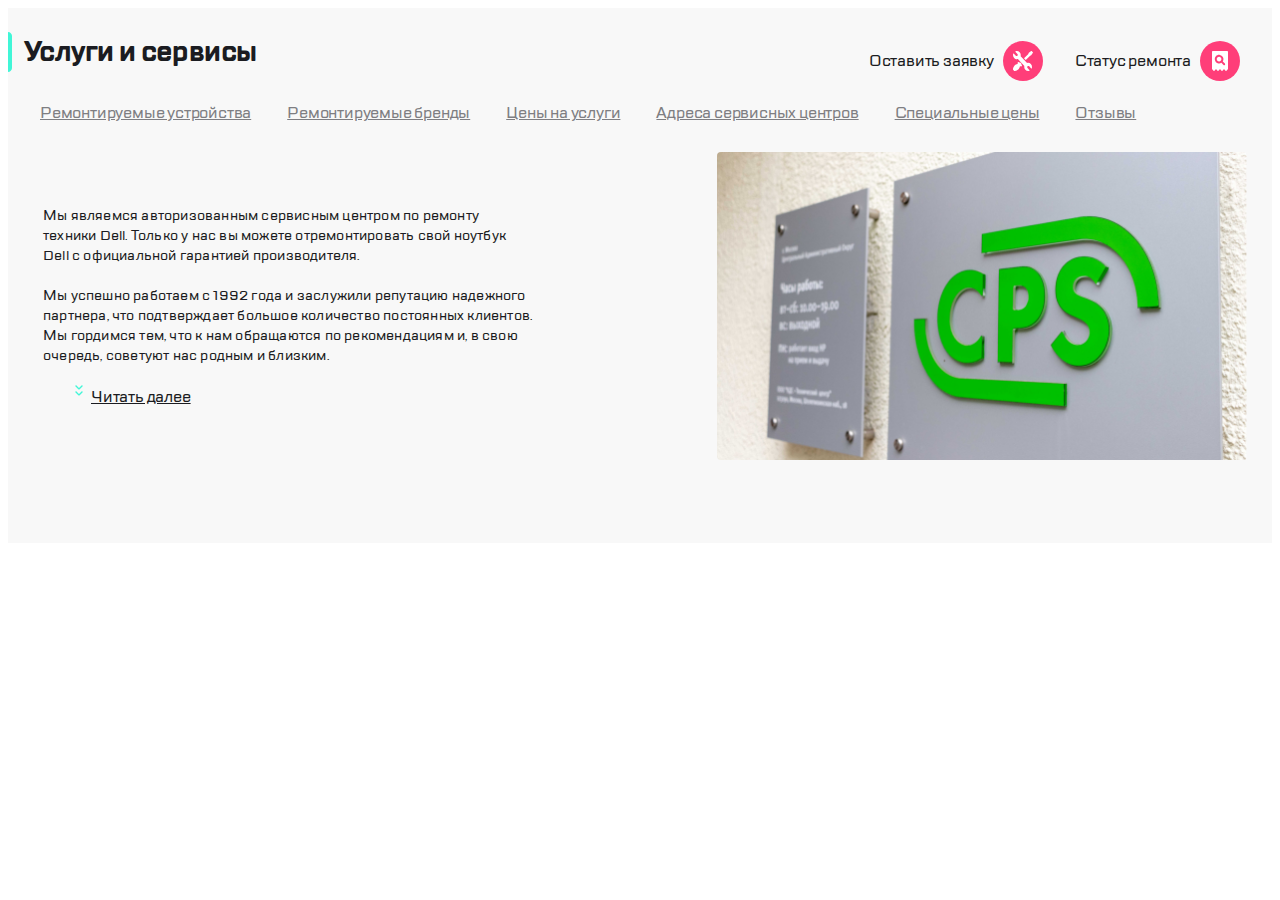
==== index.html @ 83f84bce "Update index.html" ====
<!doctype html>
<html lang="ru">
  <head>
    <!-- Required meta tags -->
    <meta charset="utf-8">
    <meta name="viewport" content="width=device-width, initial-scale=1, shrink-to-fit=no">

    <!-- Bootstrap CSS -->
    <link rel="stylesheet" href="https://cdn.jsdelivr.net/npm/bootstrap@4.6.2/dist/css/bootstrap.min.css" integrity="sha384-xOolHFLEh07PJGoPkLv1IbcEPTNtaed2xpHsD9ESMhqIYd0nLMwNLD69Npy4HI+N" crossorigin="anonymous">
    <link rel="stylesheet" href="css/bootstrap-reboot.min.css">
    <link rel="stylesheet" href="css/bootstrap-grid.min.css">
    <link rel="stylesheet" media="screen and (max-width: 320px)" href="/css/mobile.css">
    <link rel="stylesheet" media="screen and (min-width: 321px) and (max-width: 768px)" href="/css/tablet.css">
    <link rel="stylesheet" media="screen and (min-width: 769px)" href="/css/pc.css">
<title>kata project</title>
  </head>
  <body>
      <nav class="page-nav">
        <div class="page-nav__more"><button><img src="icons/burger.svg" alt="burgeerrerrr"></button></div>
        <div class="page-nav__logo"><img src="icons/Group.svg" alt="logo"></div>
        <div class="page-nav__call"><button><img src="icons/call.svg" alt="call us"></button></div>
        <div class="page-nav__chat"><button><img src="icons/chat.svg" alt="message us"></button></div>
        <div class="page-nav__profile"><button><img src="icons/profile.svg" alt="profile"></button></div>
        <div class="page-nav__divider"></div>
        <div class="page-nav__repair"><button><img src="icons/repair.svg" alt="Оставьте заявку"></button></div>
        <div class="page-nav__check-status"><button><a href="#"><img src="icons/checkstatus.svg" alt=""></a></button></div>
      </nav>
        <div class="shadow"></div>
      <main class="main-info">
        
          <div class="main-info__highlight">
            <img src="img/highlight.svg" alt="">
          </div>
          <h1 class="main-info__title">Услуги и сервисы</h1>
          <div class="main-info__help">
            <div class="main-info__repair-pc"><p>Оставить заявку</p><img src="icons/repair.svg" alt="Оставьте заявку"></div>
            <div class="main-info__checkstatus-pc"><p>Статус ремонта</p><img src="icons/checkstatus.svg" alt=""></div>
          </div>
        <div class="main-info__slider">
          <div class="main-info__text1"><a href="#">Ремонтируемые устройства</a></div>
          <div class="main-info__text2"><a href="#">Ремонтируемые бренды</a></div>
          <div class="main-info__text3"><a href="#">Цены на услуги</a></div>
          <div class="main-info__text4"><a href="#">Адреса сервисных центров</a></div>
          <div class="main-info__text5"><a href="#">Специальные цены</a></div>
          <div class="main-info__text6"><a href="#">Отзывы</a></div>
        </div>
        <section class="main-info__section-text">
          <h2 class="main-info__about">
            Мы являемся авторизованным сервисным центром по ремонту техники Dell. 
            Только у нас вы можете отремонтировать свой ноутбук Dell с официальной гарантией производителя.</h2>
          <div class="container"><h2 class="main-info__about-tablet">Мы являемся авторизованным сервисным центром по ремонту техники Dell. Только у нас вы можете отремонтировать свой ноутбук Dell с официальной гарантией производителя. <br><br> Мы успешно работаем с 1992 года и заслужили репутацию надежного партнера</h2>
          <h2 class="main-info__about-pc">Мы являемся авторизованным сервисным центром по ремонту техники Dell. Только у нас вы можете отремонтировать свой ноутбук Dell с официальной гарантией производителя. <br><br>

            Мы успешно работаем с 1992 года и заслужили репутацию надежного партнера, что подтверждает большое количество постоянных клиентов. Мы гордимся тем, что к нам обращаются по рекомендациям и, в свою очередь, советуют нас родным и близким.</h2>
            <a href="#" class="main-info__read-next"><img src="icons/expand.svg" alt=">>">Читать далее</a></div>
          <img src="img/cps320.png" alt="" class="main-info__photo-mobile">
          <img src="img/cps768.png" alt="" class="main-info__photo-tablet">
          <img src="img/cps1120.png" alt="" class="main-info__photo-pc">
        </section>
      </main>
  </body>
</html>
---- css/mobile.css ----
@font-face {
    font-family:"TTLakes-normal";
    src: url(../fonts/TTLakes-Black.ttf) format("truetype");
    font-style: normal; 
    font-weight: normal; 
}

@font-face {
    font-family:"TTLakes-bold";
    src: url(../fonts/TTLakes-Bold.ttf) format("truetype");
    font-style: normal; 
    font-weight: normal; 
}

@font-face {
    font-family:"TTLakes-italic";
    src: url(../fonts/TTLakes-BlackItalic.ttf) format("truetype");
    font-style: normal; 
    font-weight: normal; 
}

@font-face {
    font-family:"TTLakes-bold-italic";
    src: url(../fonts/TTLakes-BoldItalic.ttf) format("truetype");
    font-style: normal; 
    font-weight: normal; 
}

@font-face {
    font-family: 'TTLakes-regular';
    src: url(../fonts/TTLakesCompressed-Regular.ttf);
    font-style: normal;
    font-weight: normal;
}

@font-face {
    font-family: "TTLakes-medium";
    src: url(../fonts/TTLakes-Medium.ttf);
    font-style: normal;
    font-weight: normal;
}


@media (max-width: 320px) {

button{
    border:0;
}

.page-nav {
    width: 100%;
    display: flex;
    height: 87px;  
    justify-content: space-around;
}

.page-nav__more {
    padding-left: 16px;
    padding-top: 24px;
    padding-bottom: 24px;
}

.page-nav__more button{
    padding:0;

}

.page-nav__more img{
    width: 40px;
    height: 40px;
    flex-shrink: 0;

}

.page-nav__logo {
    padding: 19px 17px;
}

.page-nav__logo img {
    width: 96.548px;
    height: 50.815px;
    flex-shrink: 0;
}

.page-nav__divider {
    width: 2px;
    height: 32px;
    flex-shrink: 0;
    border-radius: 1px;
    background: #EAEAEA;
    padding-top: 32px;
    margin-top: 28px;
    margin-right: 20px;
}

.page-nav__repair {
    padding-top: 24px;
}

.page-nav__repair button{
    padding: 0;
    border:1px solid;
    border-radius:50%;
    border-color: white;
}

.page-nav__repair img{
    width: 40px;
    height: 40px;
    flex-shrink: 0;
}

.page-nav__check-status {
    padding-left: 16px;
    padding-top: 24px;

}

.page-nav__check-status button{
    padding: 0;
    border:1px solid;
    border-radius:50%;
    border-color: white;

}

.shadow {
    width: 100%;
    height: 1px;
    flex-shrink: 0;
    background: #D9FFF5;
}

.main-info__highlight img{
    margin-top: 24px;
    width: 4px;
    height: 40px;
}

.main-info__highlight{
    width: 0;
    height: 0;
    display: flex;
}

.main-info__title{
    color: #1B1C21;
    font-family: TTLakes-bold;
    font-size: 28px;
    font-style: normal;
    font-weight: 700;
    line-height: 40px;
    letter-spacing: -0.6px;
    display: flex;
    margin-top: 24px;
    margin-left: 16px;
    
}



    .main-info__slider {
      display: flex;
      overflow-x: scroll;
      -webkit-overflow-scrolling: touch;
    }
    
    .main-info__slider::-webkit-scrollbar {
      display: none; 
    }
    
    .main-info__slider div {
      flex: 0 0 auto; 
      padding: 10px;
      white-space: nowrap;
    font-family: TTLakes-medium;
    font-size: 16px;
    font-style: normal;
    font-weight: 500;
    line-height: 24px; /* 150% */
    letter-spacing: -0.2px;
    }


.main-info__slider a{
    padding-top: 8px;
    padding: 8px;
    color: #7E7E82;
    margin-bottom: 0;
}

.main-info__slider div:checked{
    border-radius: 6px;
    border: 2px solid #B8FFEC;
    background: #FFF;
}
.main-info__slider a:focus{
    border-radius: 6px;
    border: 2px solid #B8FFEC;
    background: #FFF;
}

.main-info__about{
    margin-top: 24px;
    margin-right: 16px;
    margin-left: 16px;
    color: #1B1C21;
    font-family: TTLakes-medium;
    font-size: 14px;
    font-style: normal;
    font-weight: 400;
    line-height: 18px; /* 128.571% */
    letter-spacing: 0.2px;
}

main{
    background: #F8F8F8;
    width: 100%;
}

.main-info__read-next{
    margin-left: 12px;
    color: #1B1C21;
    font-family: TTLakes-medium;
    font-size: 16px;
    font-style: normal;
    font-weight: 500;
    line-height: 24px; /* 150% */
    letter-spacing: -0.2px;
}

.main-info__photo-tablet{
    display: none;
}

.main-info__photo-pc{
    display: none;
}

.main-info__photo-mobile{
    margin-top: 16px;
    margin-bottom: 35px;
}

.main-info__photo_mobile img{
    width: 100%;
}

.main-info__about-tablet{
    display: none;
}

.main-info__about-pc{
    display: none;
}

.page-nav__call{
    display: none;
}

.page-nav__chat{
    display: none;
}

.page-nav__profile{
    display: none;
}


.main-info__checkstatus-pc{
    display: none;
}

.main-info__repair-pc{
    display: none;
}


}
---- css/tablet.css ----
@font-face {
    font-family:"TTLakes-normal";
    src: url(../fonts/TTLakes-Black.ttf) format("truetype");
    font-style: normal; 
    font-weight: normal; 
}

@font-face {
    font-family:"TTLakes-bold";
    src: url(../fonts/TTLakes-Bold.ttf) format("truetype");
    font-style: normal; 
    font-weight: normal; 
}

@font-face {
    font-family:"TTLakes-italic";
    src: url(../fonts/TTLakes-BlackItalic.ttf) format("truetype");
    font-style: normal; 
    font-weight: normal; 
}

@font-face {
    font-family:"TTLakes-bold-italic";
    src: url(../fonts/TTLakes-BoldItalic.ttf) format("truetype");
    font-style: normal; 
    font-weight: normal; 
}

@font-face {
    font-family: 'TTLakes-regular';
    src: url(../fonts/TTLakesCompressed-Regular.ttf);
    font-style: normal;
    font-weight: normal;
}

@font-face {
    font-family: "TTLakes-medium";
    src: url(../fonts/TTLakes-Medium.ttf);
    font-style: normal;
    font-weight: normal;
}


@media (min-width: 321px) and (max-width: 768px) {
    button{
        border:0;
        padding: 0;
    }
    
    .page-nav {
        width: 100%;
        display: flex;
        height: 87px;  
    }
    
    .page-nav__more {
        padding-left: 16px;
        padding-top: 24px;
        padding-bottom: 24px;
    }
    
    .page-nav__more button{
        padding: 0;
        border:1px solid;
        border-radius:50%;
        border-color: white;
    }
    
    .page-nav__more img{
        width: 40px;
        height: 40px;
        flex-shrink: 0;
    
    }
    
    .page-nav__logo {
        padding: 19px 17px;
    }
    
    .page-nav__logo img {
        width: 96.548px;
        height: 50.815px;
        flex-shrink: 0;
    }

    .page-nav__call button{
        padding: 0;
        border:1px solid;
        border-radius:50%;
        border-color: white;
    }

    .page-nav__call{
        padding-left: 25%;
        padding-top: 24px;
        width: auto;
        height: auto;
    }

    .page-nav__call img{
        width: 40px;
        height: 40px;
        flex-shrink: 0;

    }

    .page-nav__chat button{
        padding: 0;
        border:1px solid;
        border-radius:50%;
        border-color: white;
    }

    .page-nav__chat {
        padding-left: 16px;
        padding-top: 24px;
        width: auto;
        height: auto;
    }

    .page-nav__chat img{
        width: 40px;
        height: 40px;
        flex-shrink: 0;

    }

    .page-nav__profile button{
        padding: 0;
        border:1px solid;
        border-radius:50%;
        border-color: white;
    }

    .page-nav__profile {
        padding-left: 16px;
        padding-top: 24px;
        width: auto;
        height: auto;
    }

    .page-nav__profile img{
        width: 40px;
        height: 40px;
        flex-shrink: 0;

    }
    
    .page-nav__divider {
        width: 2px;
        height: 32px;
        flex-shrink: 0;
        border-radius: 1px;
        background: #EAEAEA;
        padding-top: 32px;
        margin-top: 28px;
        margin-right: 20px;
        margin-left: 20px;
    }
    
    .page-nav__repair {
        padding-top: 24px;
    }
    
    .page-nav__repair button{
        padding: 0;
        border:1px solid;
        border-radius:50%;
        border-color: white;
    }
    
    .page-nav__repair img{
        width: 40px;
        height: 40px;
        flex-shrink: 0;
    }
    
    .page-nav__check-status {
        padding-left: 16px;
        padding-top: 24px;
    
    }
    
    .page-nav__check-status button{
        padding: 0;
        border:1px solid;
        border-radius:50%;
        border-color: white;
    
    }
    
    .shadow {
        width: 100%;
        height: 1px;
        flex-shrink: 0;
        background: #D9FFF5;
    }
    
    .main-info__highlight img{
        margin-top: 24px;
        width: 4px;
        height: 40px;
    }
    
    .main-info__highlight{
        width: 0;
        height: 0;
        display: flex;
    }
    
    .main-info__title{
        color: #1B1C21;
        font-family: TTLakes-bold;
        font-size: 28px;
        font-style: normal;
        font-weight: 700;
        line-height: 40px;
        letter-spacing: -0.6px;
        display: flex;
        margin-top: 24px;
        margin-left: 16px;
        
    }
    
    
    
        .main-info__slider {
          display: flex;
          overflow-x: scroll;
          -webkit-overflow-scrolling: touch;
          margin-left: 14px;
        }
        
        .main-info__slider::-webkit-scrollbar {
          display: none; 
        }
        
        .main-info__slider div {
          flex: 0 0 auto; 
          padding: 10px;
          white-space: nowrap;
        font-family: TTLakes-medium;
        font-size: 16px;
        font-style: normal;
        font-weight: 500;
        line-height: 24px; /* 150% */
        letter-spacing: -0.2px;
        }
    
    
    .main-info__slider a{
        padding-top: 8px;
        padding: 8px;
        color: #7E7E82;
        margin-bottom: 0;
    }
    
    .main-info__slider div:checked{
        border-radius: 6px;
        border: 2px solid #B8FFEC;
        background: #FFF;
    }
    .main-info__slider a:focus{
        border-radius: 6px;
        border: 2px solid #B8FFEC;
        background: #FFF;
    }
    
    .main-info__about-tablet{
        display: flex;
        width: 19.5rem;
        margin-top: 24px;
        margin-right: 16px;
        margin-left: 24px;
        color: #1B1C21;
        font-family: TTLakes-medium;
        font-size: 14px;
        font-style: normal;
        font-weight: 400;
        line-height: 18px; /* 128.571% */
        letter-spacing: 0.2px;
    }
    
    .main-info__about{
        display: none;
    }

    .main-info__about-pc{
        display: none;
    }

    main{
        background: #F8F8F8;
        width: 100%;
        min-height:504px;
    }
    
    .main-info__read-next{
        margin-left: 24px;
        color: #1B1C21;
        font-family: TTLakes-medium;
        font-size: 16px;
        font-style: normal;
        font-weight: 500;
        line-height: 24px; /* 150% */
        letter-spacing: -0.2px;
    }
    
    .main-info__photo-pc{
        display: none;
    }

    .main-info__photo-mobile{
        display: none;
    }

    .main-info__photo-tablet{
        display: flex;
        border: 1px solid #F8F8F8;
        margin-top: 16px;
        margin-bottom: 35px;
        border-radius:5px;
        margin-right: 24px;
        width: 360px;
        height: 200px;
        flex-shrink: 0;
    }

    .main-info__section-text{
        display: flex;
        justify-content: space-between;
    }

    .container{
        padding: 0;
    }


    @media (min-width: 320px) and (max-width: 740px) {
        .main-info__photo{
            display: block;
            float: left;
            width: 50%;
            height: 50%;
            
        }
    }

    .main-info__checkstatus-pc{
        display: none;
    }

    .main-info__repair-pc{
        display: none;
    }

}
---- css/pc.css ----
@font-face {
    font-family:"TTLakes-normal";
    src: url(../fonts/TTLakes-Black.ttf) format("truetype");
    font-style: normal; 
    font-weight: normal; 
}

@font-face {
    font-family:"TTLakes-bold";
    src: url(../fonts/TTLakes-Bold.ttf) format("truetype");
    font-style: normal; 
    font-weight: normal; 
}

@font-face {
    font-family:"TTLakes-italic";
    src: url(../fonts/TTLakes-BlackItalic.ttf) format("truetype");
    font-style: normal; 
    font-weight: normal; 
}

@font-face {
    font-family:"TTLakes-bold-italic";
    src: url(../fonts/TTLakes-BoldItalic.ttf) format("truetype");
    font-style: normal; 
    font-weight: normal; 
}

@font-face {
    font-family: 'TTLakes-regular';
    src: url(../fonts/TTLakesCompressed-Regular.ttf);
    font-style: normal;
    font-weight: normal;
}

@font-face {
    font-family: "TTLakes-medium";
    src: url(../fonts/TTLakes-Medium.ttf);
    font-style: normal;
    font-weight: normal;
}

@media (min-width: 769px) {
    button{
        border:0;
        padding: 0;
    }
    
    .page-nav {
        width: 100%;
        display: flex;
        height: 87px;  
    }
    
    .page-nav__more {
        padding-left: 16px;
        padding-top: 24px;
        padding-bottom: 24px;
    }
    
    .page-nav__more button{
        padding: 0;
        border:1px solid;
        border-radius:50%;
        border-color: white;
    }
    
    .page-nav__more img{
        width: 40px;
        height: 40px;
        flex-shrink: 0;
    
    }
    
    .page-nav__logo {
        padding: 19px 17px;
    }
    
    .page-nav__logo img {
        width: 96.548px;
        height: 50.815px;
        flex-shrink: 0;
    }

    .page-nav__call button{
        padding: 0;
        border:1px solid;
        border-radius:50%;
        border-color: white;
    }

    .page-nav__call{
        padding-left: 25%;
        padding-top: 24px;
        width: auto;
        height: auto;
    }

    .page-nav__call img{
        width: 40px;
        height: 40px;
        flex-shrink: 0;

    }

    .page-nav__chat button{
        padding: 0;
        border:1px solid;
        border-radius:50%;
        border-color: white;
    }

    .page-nav__chat {
        padding-left: 16px;
        padding-top: 24px;
        width: auto;
        height: auto;
    }

    .page-nav__chat img{
        width: 40px;
        height: 40px;
        flex-shrink: 0;

    }

    .page-nav__profile button{
        padding: 0;
        border:1px solid;
        border-radius:50%;
        border-color: white;
    }

    .page-nav__profile {
        padding-left: 16px;
        padding-top: 24px;
        width: auto;
        height: auto;
    }

    .page-nav__profile img{
        width: 40px;
        height: 40px;
        flex-shrink: 0;

    }
    
    .page-nav__divider {
        width: 2px;
        height: 32px;
        flex-shrink: 0;
        border-radius: 1px;
        background: #EAEAEA;
        padding-top: 32px;
        margin-top: 28px;
        margin-right: 20px;
        margin-left: 20px;
    }
    
    .page-nav__repair {
        padding-top: 24px;
    }
    
    .page-nav__repair button{
        padding: 0;
        border:1px solid;
        border-radius:50%;
        border-color: white;
    }
    
    .page-nav__repair img{
        width: 40px;
        height: 40px;
        flex-shrink: 0;
    }
    
    .page-nav__check-status {
        padding-left: 16px;
        padding-top: 24px;
    
    }
    
    .page-nav__check-status button{
        padding: 0;
        border:1px solid;
        border-radius:50%;
        border-color: white;
    
    }
    
    .shadow {
        width: 100%;
        height: 1px;
        flex-shrink: 0;
        background: #D9FFF5;
    }
    
    .main-info__highlight img{
        margin-top: 24px;
        width: 4px;
        height: 40px;
    }
    
    .main-info__highlight{
        width: 0;
        height: 0;
        display: flex;
    }
    
    .main-info__title{
        color: #1B1C21;
        font-family: 'TTLakes-bold';
        font-size: 28px;
        font-style: none;
        font-weight: 700;
        line-height: 40px;
        letter-spacing: -0.6px;
        display: flex;
        margin-top: 24px;
        margin-left: 16px;
        
    }
    
    
    
        .main-info__slider {
          display: flex;
          overflow-x: scroll;
          -webkit-overflow-scrolling: touch;
          margin-left: 14px;
        }
        
        .main-info__slider::-webkit-scrollbar {
          display: none; 
        }
        
        .main-info__slider div {
          flex: 0 0 auto; 
          padding: 10px;
          white-space: nowrap;
        font-family: 'TTLakes-medium';
        font-size: 16px;
        font-style: normal;
        font-weight: 500;
        line-height: 24px; /* 150% */
        letter-spacing: -0.2px;
        }
    
    
    .main-info__slider a{
        padding-top: 8px;
        padding: 8px;
        color: #7E7E82;
        margin-bottom: 0;
    }
    
    .main-info__slider div:checked{
        border-radius: 6px;
        border: 2px solid #B8FFEC;
        background: #FFF;
    }
    .main-info__slider a:focus{
        border-radius: 6px;
        border: 2px solid #B8FFEC;
        background: #FFF;
    }

    main{
        background: #F8F8F8;
        width: 100%;
        min-height:535px;
    }
    
    .main-info__read-next{
        margin-left: 24px;
        color: #1B1C21;
        font-family: 'TTLakes-medium';
        font-size: 16px;
        font-style: normal;
        font-weight: 500;
        line-height: 24px; /* 150% */
        letter-spacing: -0.2px;
    }
    
    .main-info__photo-tablet{
        display: none;
    }

    .main-info__photo-mobile{
        display: none;
    }

    .main-info__photo-pc{
        display: flex;
        border: 1px solid #F8F8F8;
        margin-top: 16px;
        margin-bottom: 35px;
        border-radius:5px;
        margin-right: 24px;
        width: 530px;
        height: 308px;
        flex-shrink: 0;
    }

    .main-info__section-text{
        display: flex;
        justify-content: space-between;
    }

    .container{
        padding: 0;
    }

    .page-nav {
        display: none;
    }

    .page-nav__repair{
        display: flex;
    }

    .shadow{
        display: none;
    }

    .main-info__repair-pc{
        margin-right: 32px;
        margin-top: -50px;
        display: flex;
        justify-content: flex-end;
        color: #1B1C21;
        text-align: right;
        font-family: 'TTLakes-medium';
        font-size: 16px;
        font-style: normal;
        font-weight: 500;
        line-height: 24px;
        letter-spacing: -0.2px;
    }

    .main-info__repair-pc img{
        width: 40px;
        height: 40px;
    }

    .main-info__repair-pc #text{
        padding-top: 8px;
    }

    .main-info__repair-pc p{
        margin-right: 9px;
        margin-bottom: 0;
        margin-top: 8px;
    }

    .main-info__checkstatus-pc{
        margin-right: 32px;
        margin-top: -50px;
        display: flex;
        justify-content: flex-end;
        color: #1B1C21;
        font-family: 'TTLakes-medium';
        font-size: 16px;
        font-style: normal;
        font-weight: 500;
        line-height: 24px;
        letter-spacing: -0.2px;
    }

    .main-info__checkstatus-pc img {
        width: 40px;
        height: 40px;
    }

    .main-info__checkstatus-pc p{
        margin-right: 9px;
        margin-bottom: 0;
        margin-top: 8px;
    }

    .main-info__help{
        display: flex;
        justify-content: flex-end ;
    }

    .main-info__about-pc{
        color: #1B1C21;
    font-family: 'TTLakes-medium';
    font-size: 14px;
    font-style: none;
    font-weight: 400;
    line-height: 20px;
    letter-spacing: 0.2px;
    }

    .container{
        width: 490px;
        height: 160px;
        margin-left: 35px;
        margin-top: 60px;
    }

    .main-info__about-tablet{
        display: none;
    }
    
    .main-info__about{
        display: none;
    }

}
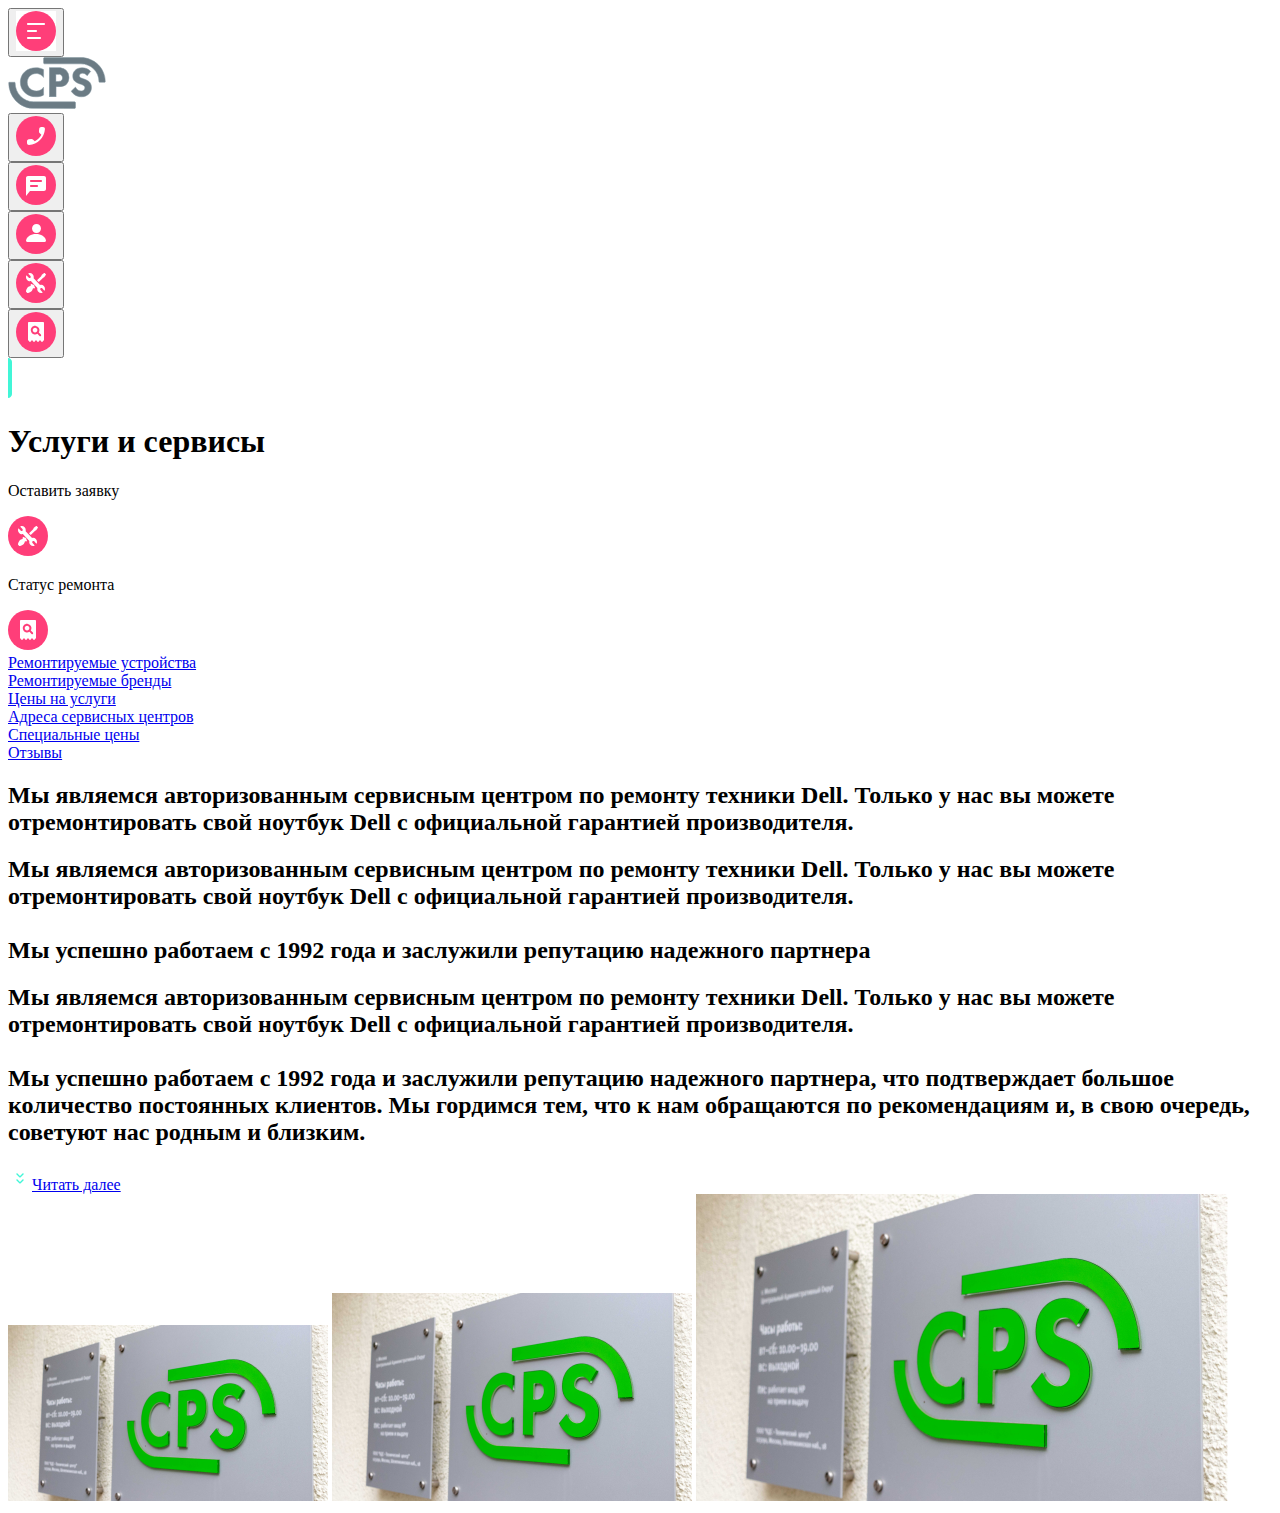
==== commit 8525dcfd: "Update index.html" ====
--- a/index.html
+++ b/index.html
@@ -4,14 +4,9 @@
     <!-- Required meta tags -->
     <meta charset="utf-8">
     <meta name="viewport" content="width=device-width, initial-scale=1, shrink-to-fit=no">
-
-    <!-- Bootstrap CSS -->
-    <link rel="stylesheet" href="https://cdn.jsdelivr.net/npm/bootstrap@4.6.2/dist/css/bootstrap.min.css" integrity="sha384-xOolHFLEh07PJGoPkLv1IbcEPTNtaed2xpHsD9ESMhqIYd0nLMwNLD69Npy4HI+N" crossorigin="anonymous">
-    <link rel="stylesheet" href="css/bootstrap-reboot.min.css">
-    <link rel="stylesheet" href="css/bootstrap-grid.min.css">
-    <link rel="stylesheet" media="screen and (max-width: 320px)" href="/css/mobile.css">
-    <link rel="stylesheet" media="screen and (min-width: 321px) and (max-width: 768px)" href="/css/tablet.css">
-    <link rel="stylesheet" media="screen and (min-width: 769px)" href="/css/pc.css">
+    <link rel="stylesheet" media="screen and (max-width: 320px)" href="../Kata-project/css/mobile.css">
+    <link rel="stylesheet" media="screen and (min-width: 321px) and (max-width: 768px)" href="../Kata-project/css/tablet.css">
+    <link rel="stylesheet" media="screen and (min-width: 769px)" href="../Kata-project/css/pc.css">
 <title>kata project</title>
   </head>
   <body>
